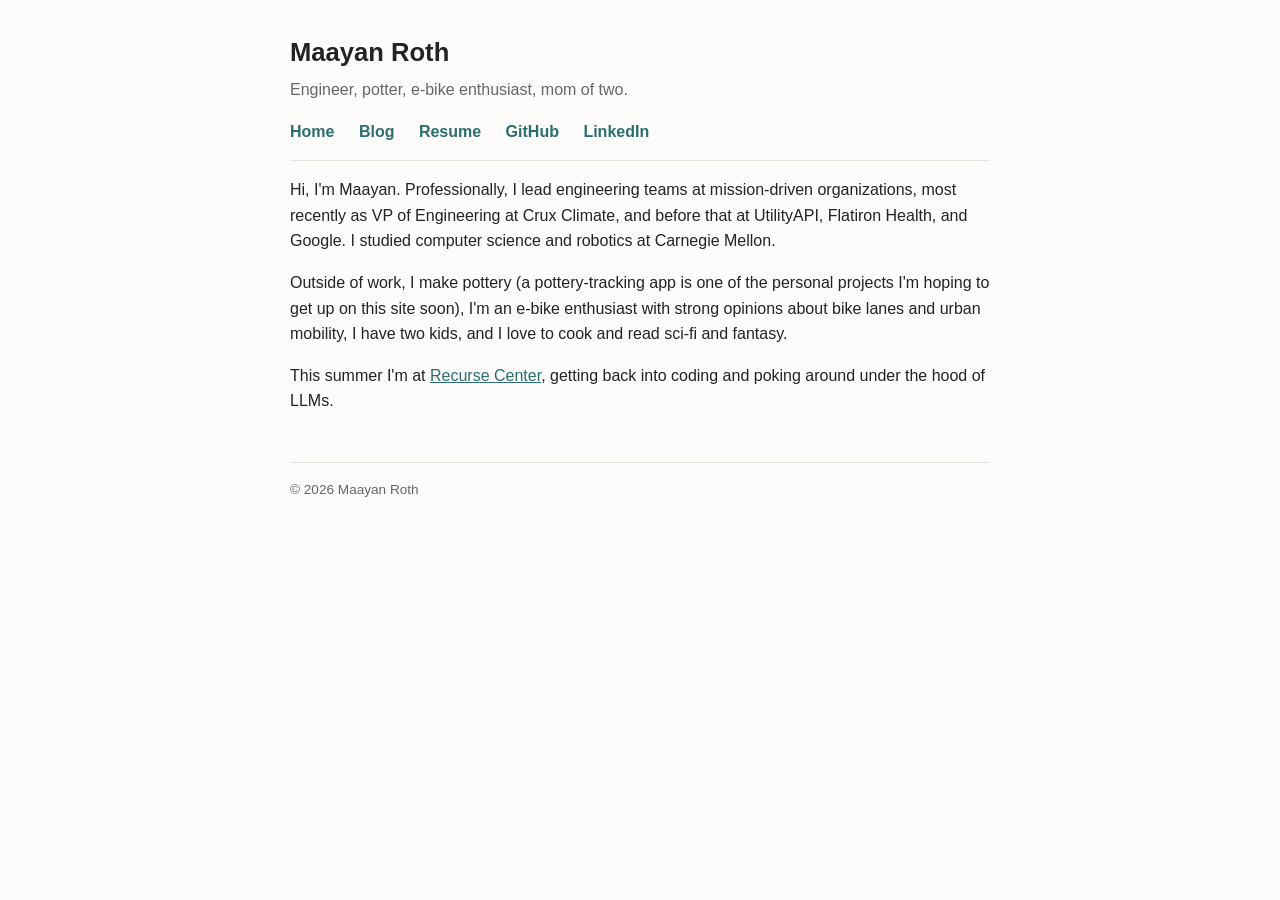
==== index.html @ 810a144b "Initial personal website: home page, blog, and custom domain setup Plain HTML/CSS/JS site with home " ====
<!DOCTYPE html>
<html lang="en">
<head>
  <meta charset="UTF-8">
  <meta name="viewport" content="width=device-width, initial-scale=1.0">
  <title>Maayan Roth</title>
  <link rel="stylesheet" href="style.css">
</head>
<body>
  <header>
    <h1>Maayan Roth</h1>
    <p class="tagline">Engineer, potter, e-bike enthusiast, mom of two.</p>
    <nav>
      <a href="index.html">Home</a>
      <a href="blog/index.html">Blog</a>
      <a href="https://docs.google.com/document/d/e/2PACX-1vRVGLBb42IoLGYDfJnKklJc4GGPV2imDZwQQQ3ELopvCIcWYDeQAP1LuSlzoWjU1A/pub" target="_blank" rel="noopener">Resume</a>
      <a href="https://github.com/maayanroth" target="_blank" rel="noopener">GitHub</a>
      <a href="https://www.linkedin.com/in/maayan-roth-2a855123/" target="_blank" rel="noopener">LinkedIn</a>
    </nav>
  </header>

  <main>
    <p>
      Hi, I'm Maayan. Professionally, I lead engineering teams at mission-driven
      organizations, most recently as VP of Engineering at Crux Climate, and
      before that at UtilityAPI, Flatiron Health, and Google. I studied computer science and robotics at
      Carnegie Mellon.
    </p>
    <p>
      Outside of work, I make pottery (a pottery-tracking app is one of the personal projects
      I'm hoping to get up on this site soon), I'm an e-bike enthusiast with strong opinions
      about bike lanes and urban mobility, I have two kids, and I love to cook and read sci-fi
      and fantasy.
    </p>
    <p>
      This summer I'm at <a href="https://www.recurse.com/" target="_blank" rel="noopener">Recurse Center</a>,
      getting back into coding and poking around under the hood of LLMs. 
    </p>
  </main>

  <footer>
    &copy; <span id="year"></span> Maayan Roth
  </footer>

  <script src="script.js"></script>
</body>
</html>
---- style.css ----
:root {
  --bg: #fdfcfb;
  --text: #232323;
  --muted: #666;
  --accent: #2a6f6f;
  --border: #e4e0da;
  --max-width: 700px;
}

* {
  box-sizing: border-box;
}

body {
  margin: 0;
  padding: 0 1.5rem;
  background: var(--bg);
  color: var(--text);
  font-family: -apple-system, BlinkMacSystemFont, "Segoe UI", Helvetica, Arial, sans-serif;
  line-height: 1.6;
}

main {
  max-width: var(--max-width);
  margin: 0 auto;
}

header {
  max-width: var(--max-width);
  margin: 0 auto;
  padding: 2rem 0 1rem;
  border-bottom: 1px solid var(--border);
}

header h1 {
  margin: 0 0 0.25rem;
  font-size: 1.6rem;
}

header p.tagline {
  margin: 0 0 1rem;
  color: var(--muted);
}

nav a {
  margin-right: 1.25rem;
  color: var(--accent);
  text-decoration: none;
  font-weight: 600;
}

nav a:hover {
  text-decoration: underline;
}

a {
  color: var(--accent);
}

h2 {
  margin-top: 2.5rem;
}

.post-list {
  list-style: none;
  padding: 0;
}

.post-list li {
  margin-bottom: 1.25rem;
}

.post-date {
  color: var(--muted);
  font-size: 0.9rem;
  display: block;
}

footer {
  max-width: var(--max-width);
  margin: 3rem auto 2rem;
  padding-top: 1rem;
  border-top: 1px solid var(--border);
  color: var(--muted);
  font-size: 0.85rem;
}
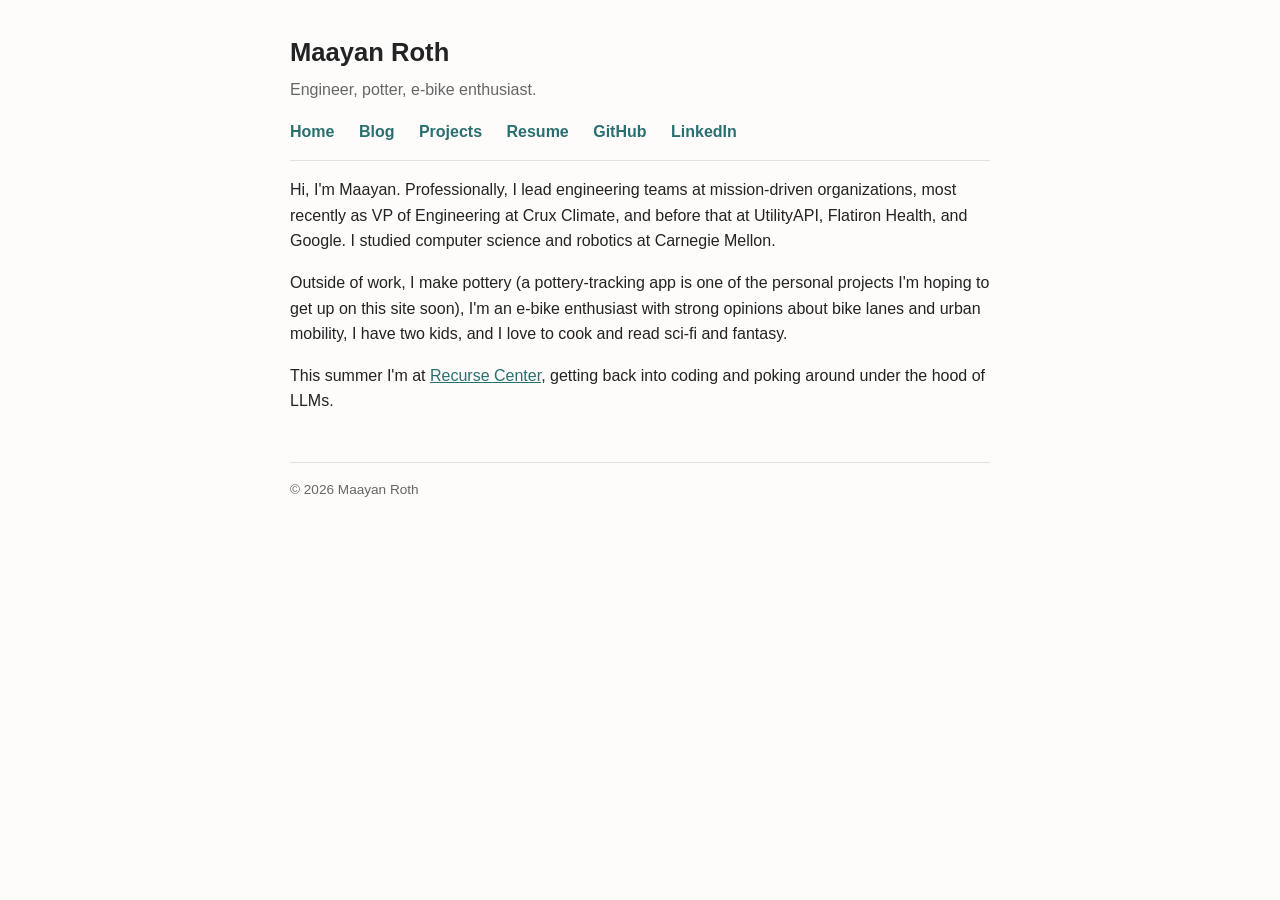
==== commit 2acd4887: "Add Projects section and trim tagline Add a Projects page (linking to Merging Solids) with a nav ent" ====
--- a/index.html
+++ b/index.html
@@ -5,14 +5,16 @@
   <meta name="viewport" content="width=device-width, initial-scale=1.0">
   <title>Maayan Roth</title>
   <link rel="stylesheet" href="style.css">
+  <link rel="alternate" type="application/rss+xml" title="Maayan Roth's Blog" href="blog/feed.xml">
 </head>
 <body>
   <header>
     <h1>Maayan Roth</h1>
-    <p class="tagline">Engineer, potter, e-bike enthusiast, mom of two.</p>
+    <p class="tagline">Engineer, potter, e-bike enthusiast.</p>
     <nav>
       <a href="index.html">Home</a>
       <a href="blog/index.html">Blog</a>
+      <a href="projects/index.html">Projects</a>
       <a href="https://docs.google.com/document/d/e/2PACX-1vRVGLBb42IoLGYDfJnKklJc4GGPV2imDZwQQQ3ELopvCIcWYDeQAP1LuSlzoWjU1A/pub" target="_blank" rel="noopener">Resume</a>
       <a href="https://github.com/maayanroth" target="_blank" rel="noopener">GitHub</a>
       <a href="https://www.linkedin.com/in/maayan-roth-2a855123/" target="_blank" rel="noopener">LinkedIn</a>
@@ -43,5 +45,6 @@
   </footer>
 
   <script src="script.js"></script>
+  <script async defer src="https://www.recurse-scout.com/loader.js?t=82a35ec9f664744b16c8ff9f64f2a74c"></script>
 </body>
 </html>
--- a/style.css
+++ b/style.css
@@ -76,6 +76,40 @@
   display: block;
 }
 
+.post-desc {
+  color: var(--muted);
+  font-size: 0.9rem;
+  display: block;
+}
+
+h3 {
+  margin-top: 2rem;
+}
+
+code {
+  background: var(--border);
+  padding: 0.1em 0.35em;
+  border-radius: 3px;
+  font-size: 0.9em;
+}
+
+table {
+  border-collapse: collapse;
+  margin: 1.5rem 0;
+  width: 100%;
+}
+
+th,
+td {
+  border: 1px solid var(--border);
+  padding: 0.5rem 0.75rem;
+  text-align: left;
+}
+
+th {
+  background: var(--border);
+}
+
 footer {
   max-width: var(--max-width);
   margin: 3rem auto 2rem;
@@ -84,3 +118,11 @@
   color: var(--muted);
   font-size: 0.85rem;
 }
+
+div.rc-scout {
+  max-width: var(--max-width);
+  margin: 0 auto 2rem;
+  color: var(--muted);
+  font-size: 0.85rem;
+  text-align: center;
+}
